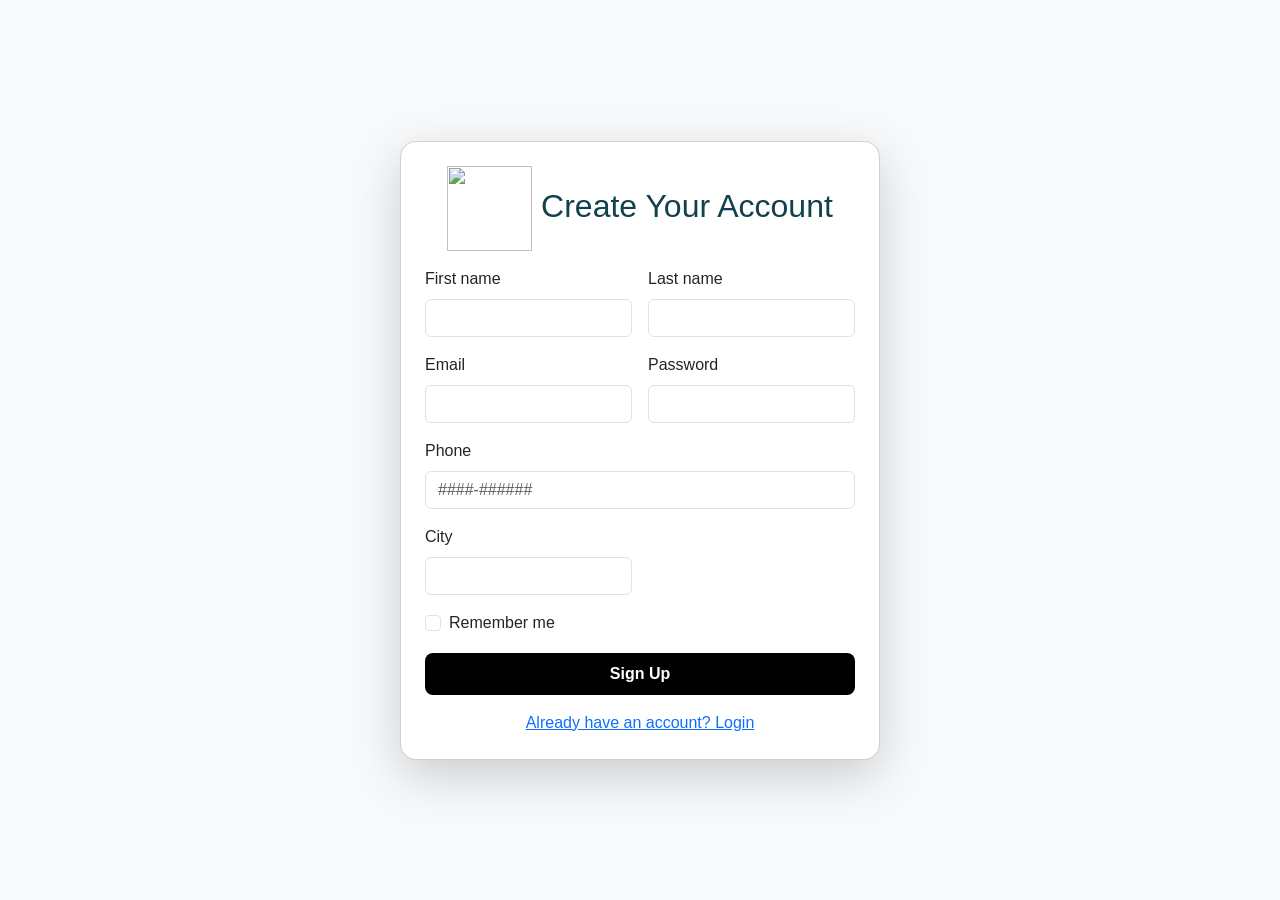
==== index.html @ 3e522344 "Form Styling" ====
<!DOCTYPE html>
<html lang="en">

<head>
    <meta charset="UTF-8">
    <meta name="viewport" content="width=device-width, initial-scale=1.0">

    <link href="https://cdn.jsdelivr.net/npm/bootstrap@5.3.8/dist/css/bootstrap.min.css"
        rel="stylesheet">

    <link rel="stylesheet" href="./style.css">
    <link rel="shortcut icon" href="./images/icon.jpg" type="image/x-icon">

    <title>Form</title>
</head>

<body>

    <!-- ================= SIGN UP ================= -->
    <div id="signUpFormContainer" class="card p-4 shadow-lg rounded-4" style="width: 30rem;">

        <h2 class="text text-center mb-3">
            <img class="logo" src="Images/logo.png" alt="">
            Create Your Account
        </h2>

        <form id="signUpForm">

            <div class="row g-3">

                <div class="col-md-6">
                    <label for="inputFirstName" class="form-label">First name</label>
                    <input required type="text" class="form-control" id="inputFirstName">
                </div>

                <div class="col-md-6">
                    <label for="inputLastName" class="form-label">Last name</label>
                    <input required type="text" class="form-control" id="inputLastName">
                </div>

                <div class="col-md-6">
                    <label for="inputEmail4" class="form-label">Email</label>
                    <input required type="email" class="form-control" id="inputEmail4">
                </div>

                <div class="col-md-6">
                    <label for="inputPassword4" class="form-label">Password</label>
                    <input required type="password" class="form-control" id="inputPassword4">
                </div>

                <div class="col-12">
                    <label for="inputNumber" class="form-label">Phone</label>
                    <input required type="tel" class="form-control" id="inputNumber"
                        placeholder="####-######">
                </div>

                <div class="col-md-6">
                    <label for="inputCity" class="form-label">City</label>
                    <input required type="text" class="form-control" id="inputCity">
                </div>

                <div class="col-12">
                    <div class="form-check">
                        <input class="form-check-input" type="checkbox" id="gridCheck">
                        <label class="form-check-label" for="gridCheck">
                            Remember me
                        </label>
                    </div>
                </div>

                <div class="col-12 text-center">
                    <button type="submit"
                        class="btn bg-color text-white w-100 py-2 fw-semibold rounded-3">
                        Sign Up
                    </button>
                </div>

                <div class="text-center">
                    <a href="#" id="showLogin">
                        Already have an account? Login
                    </a>
                </div>

            </div>

        </form>
    </div>


    <!-- ================= LOGIN ================= -->
    <div id="loginFormContainer" class="card p-4 shadow-lg rounded-4 d-none"
        style="width: 30rem;">

        <h2 class="text text-center mb-3">
            <img class="logo" src="Images/logo.png" alt="">
            Login
        </h2>

        <form id="loginForm">

            <div class="row g-3">

                <div class="col-12">
                    <label for="loginName" class="form-label">Full Name</label>
                    <input required type="text" class="form-control" id="loginName">
                </div>

                <div class="col-12">
                    <label for="loginEmail" class="form-label">Email</label>
                    <input required type="email" class="form-control" id="loginEmail">
                </div>

                <div class="col-12">
                    <label for="loginPassword" class="form-label">Password</label>
                    <input required type="password" class="form-control" id="loginPassword">
                </div>


                <div class="col-12 text-center">
                    <button type="submit"
                        class="btn bg-color text-white w-100 py-2 fw-semibold rounded-3">
                        Login
                    </button>
                </div>

                <div class="text-center">
                    <a href="#" id="showSignup">
                        Don't have an account? Sign Up
                    </a>
                </div>

            </div>

        </form>
    </div>


    <!-- Bootstrap -->
    <script src="https://cdn.jsdelivr.net/npm/bootstrap@5.3.8/dist/js/bootstrap.bundle.min.js"></script>

    <!-- Your JavaScript -->
    <script src="./app.js"></script>

</body>

</html>
---- style.css ----
#signUpFormContainer {
    margin: 0 auto !important;
    margin-top: 0px !important;
}

.text {
    color: #11414d !important;
}

.bg-color {
    background-color: black !important;
}

.hidden {
    display: none;
}

* {
    font-family: sans-serif;
}

.logo {
    width: 85px;
    height: 85px;
}

body {
    min-height: 100vh;
    display: flex;
    justify-content: center;
    align-items: center;
    background-color: #f8f9fa;
    padding: 20px;
}

#loginFormContainer {
    margin: auto;
}
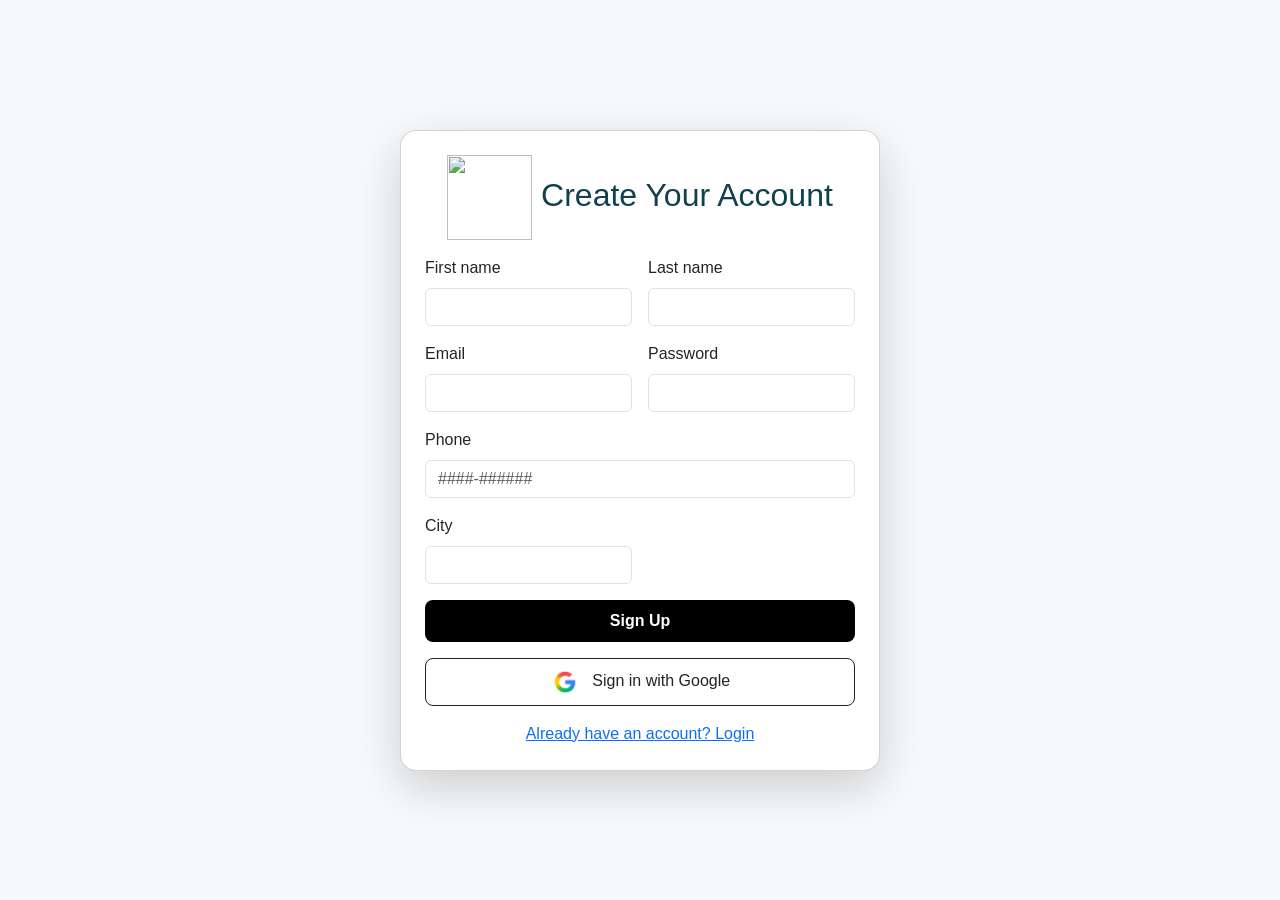
==== commit c5549e43: "Authentication going" ====
--- a/index.html
+++ b/index.html
@@ -1,12 +1,11 @@
- <!DOCTYPE html>
+<!DOCTYPE html>
 <html lang="en">
 
 <head>
     <meta charset="UTF-8">
     <meta name="viewport" content="width=device-width, initial-scale=1.0">
 
-    <link href="https://cdn.jsdelivr.net/npm/bootstrap@5.3.8/dist/css/bootstrap.min.css"
-        rel="stylesheet">
+    <link href="https://cdn.jsdelivr.net/npm/bootstrap@5.3.8/dist/css/bootstrap.min.css" rel="stylesheet">
 
     <link rel="stylesheet" href="./style.css">
     <link rel="shortcut icon" href="./images/icon.jpg" type="image/x-icon">
@@ -40,18 +39,17 @@
 
                 <div class="col-md-6">
                     <label for="inputEmail4" class="form-label">Email</label>
-                    <input required type="email" class="form-control" id="inputEmail4">
+                    <input required type="email" class="form-control" id="inputEmail">
                 </div>
 
                 <div class="col-md-6">
                     <label for="inputPassword4" class="form-label">Password</label>
-                    <input required type="password" class="form-control" id="inputPassword4">
+                    <input required type="password" class="form-control" id="inputPassword">
                 </div>
 
                 <div class="col-12">
                     <label for="inputNumber" class="form-label">Phone</label>
-                    <input required type="tel" class="form-control" id="inputNumber"
-                        placeholder="####-######">
+                    <input required type="tel" class="form-control" id="inputNumber" placeholder="####-######">
                 </div>
 
                 <div class="col-md-6">
@@ -59,19 +57,18 @@
                     <input required type="text" class="form-control" id="inputCity">
                 </div>
 
-                <div class="col-12">
-                    <div class="form-check">
-                        <input class="form-check-input" type="checkbox" id="gridCheck">
-                        <label class="form-check-label" for="gridCheck">
-                            Remember me
-                        </label>
-                    </div>
+
+                <div class="col-12 text-center">
+                    <button type="submit" class="btn bg-color text-white w-100 py-2 fw-semibold rounded-3 signUpBtn">
+                        Sign Up
+                    </button>
                 </div>
 
                 <div class="col-12 text-center">
-                    <button type="submit"
-                        class="btn bg-color text-white w-100 py-2 fw-semibold rounded-3">
-                        Sign Up
+                    <button type="button" class="btn btn-outline-dark w-100 py-2 rounded-3">
+                        <img src="./images/google.png" width="30"
+                            class="me-2" alt="Google">
+                        Sign in with Google
                     </button>
                 </div>
 
@@ -88,8 +85,7 @@
 
 
     <!-- ================= LOGIN ================= -->
-    <div id="loginFormContainer" class="card p-4 shadow-lg rounded-4 d-none"
-        style="width: 30rem;">
+    <div id="loginFormContainer" class="card p-4 shadow-lg rounded-4 d-none" style="width: 30rem;">
 
         <h2 class="text text-center mb-3">
             <img class="logo" src="Images/logo.png" alt="">
@@ -117,9 +113,16 @@
 
 
                 <div class="col-12 text-center">
-                    <button type="submit"
-                        class="btn bg-color text-white w-100 py-2 fw-semibold rounded-3">
+                    <button type="submit" class="btn bg-color text-white w-100 py-2 fw-semibold rounded-3" onclick="login()">
                         Login
+                    </button>
+                </div>
+
+                 <div class="col-12 text-center">
+                    <button type="button" class="btn btn-outline-dark w-100 py-2 rounded-3">
+                        <img src="./images/google.png" width="30"
+                            class="me-2" alt="Google">
+                        Sign in with Google
                     </button>
                 </div>
 
@@ -136,6 +139,8 @@
 
 
     <!-- Bootstrap -->
+     <script src="https://cdn.jsdelivr.net/npm/@supabase/supabase-js@2"></script>
+     <script src="https://cdn.jsdelivr.net/npm/sweetalert2@11"></script>
     <script src="https://cdn.jsdelivr.net/npm/bootstrap@5.3.8/dist/js/bootstrap.bundle.min.js"></script>
 
     <!-- Your JavaScript -->
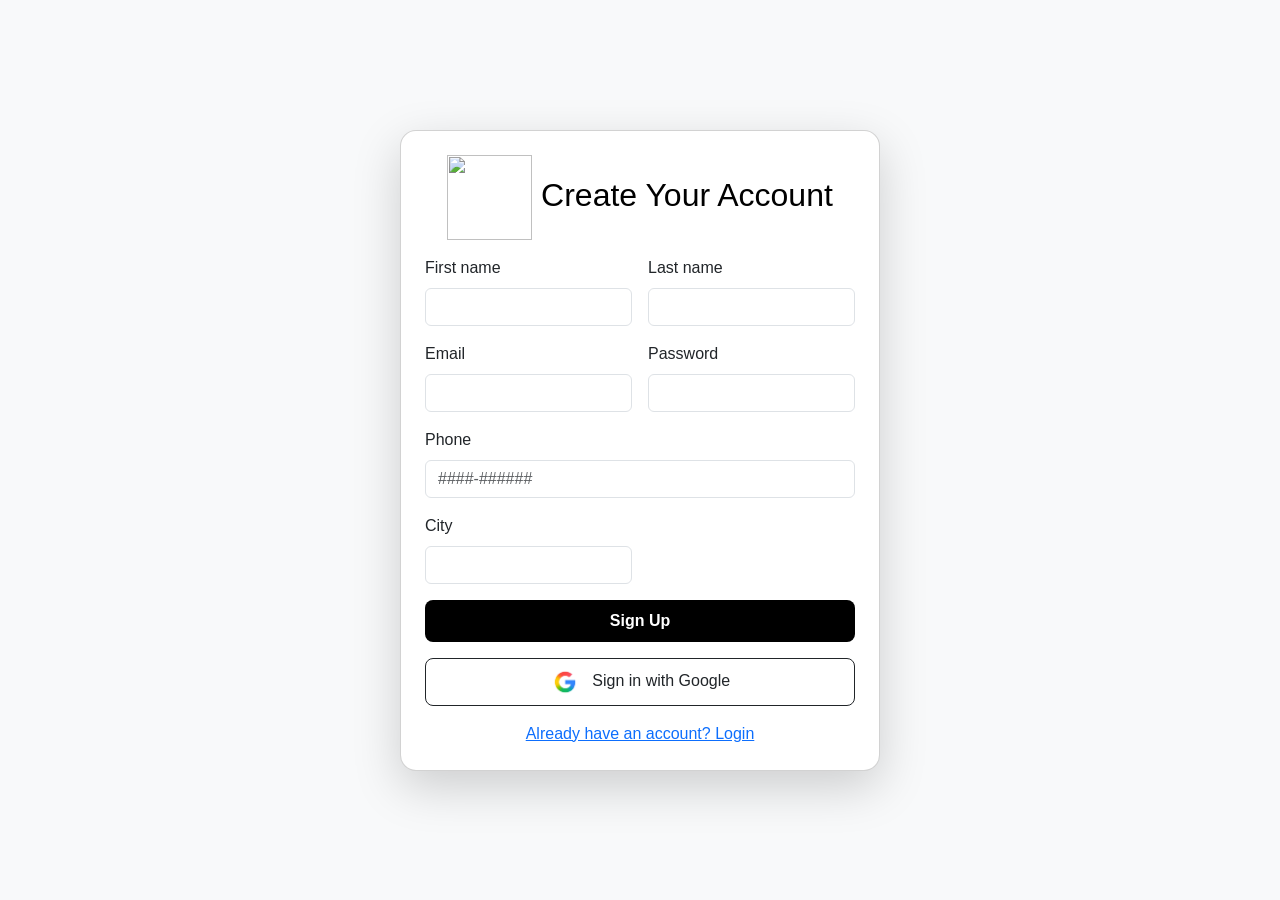
==== commit 3e0affd1: "Authentication Completed" ====
--- a/index.html
+++ b/index.html
@@ -65,7 +65,7 @@
                 </div>
 
                 <div class="col-12 text-center">
-                    <button type="button" class="btn btn-outline-dark w-100 py-2 rounded-3">
+                    <button type="button" class="btn btn-outline-dark w-100 py-2 rounded-3" id="googleSignup">
                         <img src="./images/google.png" width="30"
                             class="me-2" alt="Google">
                         Sign in with Google
@@ -119,7 +119,7 @@
                 </div>
 
                  <div class="col-12 text-center">
-                    <button type="button" class="btn btn-outline-dark w-100 py-2 rounded-3">
+                    <button type="button" class="btn btn-outline-dark w-100 py-2 rounded-3" id="googleLogin">
                         <img src="./images/google.png" width="30"
                             class="me-2" alt="Google">
                         Sign in with Google
--- a/style.css
+++ b/style.css
@@ -4,7 +4,7 @@
 }
 
 .text {
-    color: #11414d !important;
+    color: black !important;
 }
 
 .bg-color {
